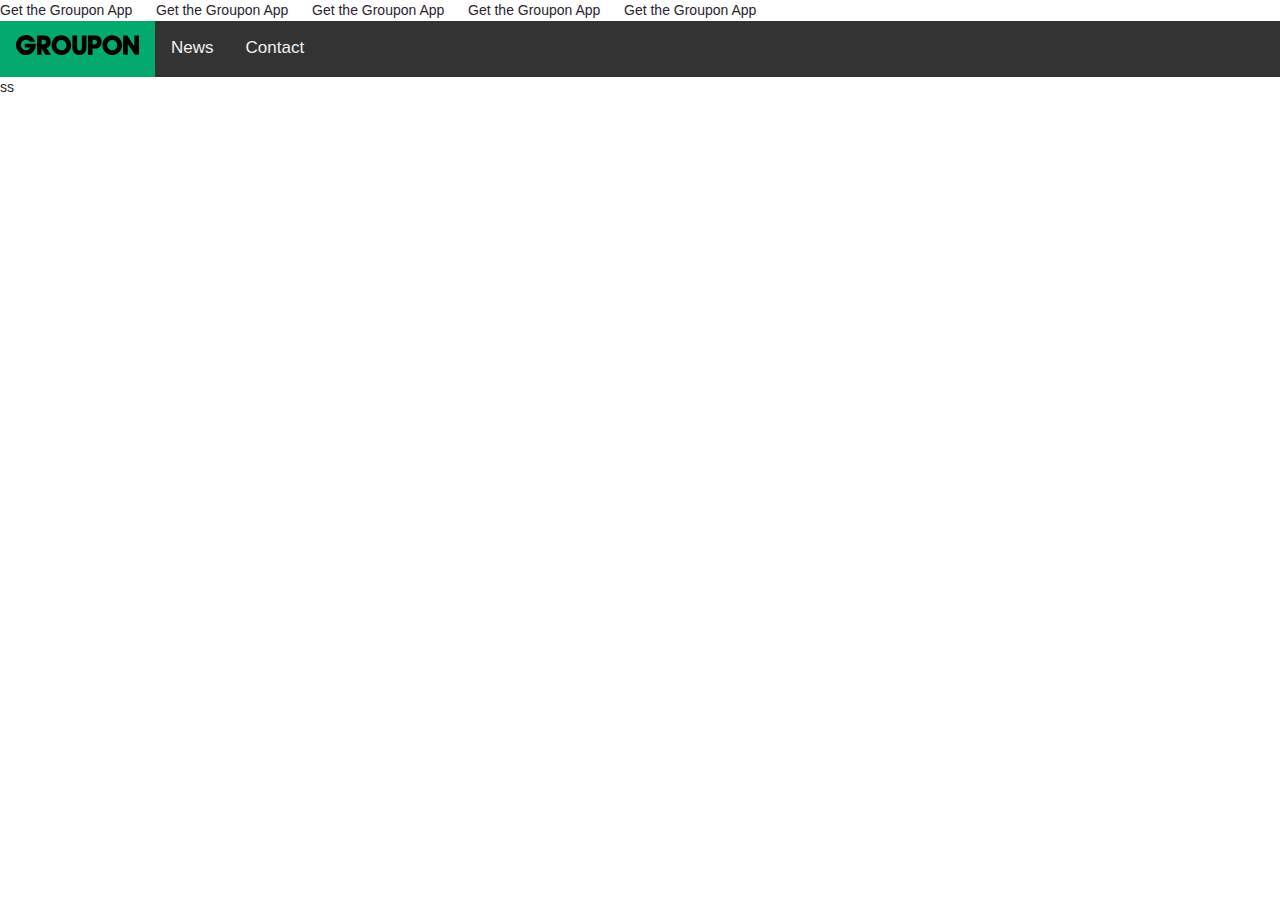
==== groupon.html @ 01729abc "first commit" ====
<!DOCTYPE html>
<!--[if lt IE 7]>      <html class="no-js lt-ie9 lt-ie8 lt-ie7"> <![endif]-->
<!--[if IE 7]>         <html class="no-js lt-ie9 lt-ie8"> <![endif]-->
<!--[if IE 8]>         <html class="no-js lt-ie9"> <![endif]-->
<!--[if gt IE 8]>      <html class="no-js"> <!--<![endif]-->
<html>
    <head>
        <meta charset="utf-8">
        <meta http-equiv="X-UA-Compatible" content="IE=edge">
        <title>Groupon® Official Site - Find Local Deals Near You</title>
        <meta name="description" content="">
        <meta name="viewport" content="width=device-width, initial-scale=1">
        <link rel="stylesheet" href="./fonts.css">
        <link rel="stylesheet" href="./root.css">
        <link rel="stylesheet" href="./header.css">
        <link rel="stylesheet" href="./theme.css">
        <link rel="canonical" href="https://www.groupon.com/">
        <link rel="icon" href="https://www2.grouponcdn.com/layout/assets/grpn-favicon-96x96-a0ab412ac5.png" sizes="96x96" type="image/png">
        <meta name="description" content="Save up to 70% on 1,000s of local restaurants, shopping, events &amp; more. Find great deals on the best activities &amp; things to do. Download the Groupon App today.">
    </head>
    <body>
        
         <div class="header">
            </div>
          <ul>
            <li class="nav">
 <div >Get the Groupon App</div>
 <div >Get the Groupon App</div>
 <div >Get the Groupon App</div>
 <div >Get the Groupon App</div>
 <div >Get the Groupon App</div>
            </li>
            <li>
                <div id="navbar">
                    <a class="active" href="javascript:void(0)"><svg viewBox="0 0 631.1 103" width="123" height="100%" focusable="false" role="img" aria-labelledby="title" xmlns="http://www.w3.org/2000/svg" class="r-4qtqp9 r-hp0c3x r-dnmrzs r-bnwqim r-1plcrui r-lrvibr" data-testid="groupon-logo"><title id="title">Groupon Logo</title><path d="M101.1,52.1c0,11-2.9,20.5-8.6,28.6a50.85,50.85,0,0,1-42,21.8c-14.7,0-26.9-5.3-36.5-15.8C4.7,77,0,64.9,0,50.2A48.66,48.66,0,0,1,15,14.7,49.12,49.12,0,0,1,50.9,0C72,0,90.3,13,98.2,34.1H70.8c-6.1-6.4-12.5-9.7-20-9.7A26,26,0,0,0,25,50.2C25,66,37.1,77.7,50.8,77.7c9.3,0,17.2-4.6,22.2-13.2H44.6V44.7h56.3C100.8,47.8,101.1,50.4,101.1,52.1Zm6.1,49h24V69.2l19,31.8h29.7l-24-33.7c14-3.9,22.2-16.1,22.2-31.9,0-12.1-4.6-21.4-13.2-27.5-6.8-4.6-14.7-5.3-25.1-5.3H107.2v98.5Zm28.6-52.9-4.7-.1V24.8h6.8c10.8,0,15.8,3.3,15.8,11.5,0,8.6-6,11.9-17.9,11.9Zm46.6,2.9c0,14.7,4.7,26.8,14,36.5C206,97.7,218.2,103,232.9,103A49.64,49.64,0,0,0,269,87.6c9.3-9.2,14.3-22.1,14.3-36.1a49.53,49.53,0,0,0-15.4-35.9A48.52,48.52,0,0,0,232.7.9c-14.1,0-26.2,4.6-35.9,14.3S181.8,37.4,182.4,51.1Zm24.4,0a25.85,25.85,0,0,1,51.7,0c0,16-11.8,27.5-25.8,27.5C219,78.6,206.5,66.9,206.8,51.1ZM313.7,2.6H289.3V64.2c0,24.7,13.7,38.3,35.9,38.3,21.8,0,36.5-14.3,36.5-38.3V2.6h-24V63.1c0,11.6-3.9,16.9-12.5,16.9-8,0-11.5-5.9-11.5-16.9V2.6Zm55.2,98.6h23.9V69.3h6.8c10.4,0,18.3-.9,24.4-4.4,10.1-6.2,15.8-16.5,15.8-29.5,0-12.1-4.6-21.4-13.2-27.5-6.8-4.6-14.7-5.3-25.1-5.3H368.9v98.6Zm28.6-53-4.3-.1V24.8h6.4c10.8,0,15.8,3.3,15.8,11.5,0,8.6-6,11.9-17.9,11.9Zm46.2,2.9c0,14.7,4.7,26.8,14,36.5,9.6,10.1,21.8,15.4,36.5,15.4a49.64,49.64,0,0,0,36.1-15.4c9.3-9.2,14.3-22.1,14.3-36.1a49.53,49.53,0,0,0-15.4-35.9A48.52,48.52,0,0,0,494,.9c-14.1,0-26.2,4.6-35.9,14.3S443.1,37.4,443.7,51.1Zm24.3,0a25.85,25.85,0,0,1,51.7,0c0,16-11.8,27.5-25.8,27.5C480.3,78.6,467.7,66.9,468,51.1Zm105.5,50.1V46.4L610,101.2h21.1V2.6h-24V57.4L571,2.6H549.2v98.6Z"></path></svg></a>
                    <a href="javascript:void(0)">News</a>
                    <a href="javascript:void(0)">Contact</a>
                  </div>
            </li>
          </ul>
        
        
          <div>
            ss
          </div>
          
          <script>
          window.onscroll = function() {myFunction()};
          
          var navbar = document.getElementById("navbar");
          var sticky = navbar.offsetTop;
          
          function myFunction() {
            if (window.pageYOffset >= sticky) {
              navbar.classList.add("sticky")
            } else {
              navbar.classList.remove("sticky");
            }
          }
          </script>
        <script src="" async defer></script>
    </body>
</html>
---- root.css ----
html {
    font-size: 10px;
}
body, html {
    min-height: 100%;
}
* {margin: 0;
    box-sizing: border-box;
}
body {
    -webkit-font-smoothing: antialiased;
    -moz-osx-font-smoothing: grayscale;
    color: #2b2430;
    font-family: OpenSans,Open Sans,system,-apple-system,BlinkMacSystemFont,Roboto,Arial,FreeSans,sans-serif;
    font-size: 1.4rem;
    font-weight: 400;
    line-height: 1.5;
}
---- header.css ----
ul{list-style-type: none;
padding: 0;display: flex;
flex-direction: column;
width: 100%;}

.nav{
    
    
    display: grid;
    grid-template-columns: repeat(5, 140px);
    gap: 16px;
    margin-right: 0;
   
}
.header {
   
    background-color: aqua;
    text-align: center;
  }
  
  #navbar {
    overflow: hidden;
    background-color: #333;
  }
  
  #navbar a {
    float: left;
    display: block;
    color: #f2f2f2;
    text-align: center;
    padding: 14px 16px;
    text-decoration: none;
    font-size: 17px;
  }
  
  #navbar a:hover {
    background-color: #ddd;
    color: black;
  }
  
  #navbar a.active {
    background-color: #04AA6D;
    color: white;
  }
  
  .content {
    padding: 16px;
  }
  
  .sticky {
    position: fixed;
    top: 0;
    width: 100%;
  }
  
  .sticky + .content {
    padding-top: 60px;
  }
---- theme.css ----
:root {
    --color-brnd: #53a318;
    --color-prim-600: #318200;
    --color-prim-400: #53a318;
    --color-prim-200: #a9d18c;
    --color-green-050: #e5fce7;
    --color-green-200: #75ff30;
    --color-green-400: #008a22;
    --color-green-600: #006e2e;
    --color-blue-600: #005eab;
    --color-blue-400: #0077d9;
    --color-blue-200: #bfe8ff;
    --color-blue-050: #e8f5fc;
    --color-price: #318200;
    --color-purple-800: #230f33;
    --color-purple-600: #8330c7;
    --color-red-800: #bf0020;
    --color-red-600: #eb0028;
    --color-red-050: #fce8eb;
    --color-yellow-600: #fc9e26;
    --color-yellow-200: #ffc120;
    --color-yellow-050: #fcf4e8;
    --color-teal-400: #02e2ee;
    --color-urgent: #e00038;
    --color-black: #2b2430;
    --color-gray-600: #615c66;
    --color-gray-400: #8f8e91;
    --color-gray-200: #cacacc;
    --color-gray-100: #e4e4e6;
    --color-gray-050: #f8f7fa;
    --color-white: #fff;
    --color-youtube: red;
    --color-facebook: #3b5998;
    --color-linkedin: #0077b5;
    --color-twitter: #55acee;
    --color-pinterest: #bd081c;
    --color-google-plus: #db4a39;
    --color-white-50pct: hsla(0,0%,100%,.5);
    --color-black-50pct: rgba(43,36,48,.5);
    --color-purple-90pct: rgba(131,48,199,.9);
    --color-prim-dk: #318200;
    --color-prim: #53a318;
    --color-prim-lt: #a9d18c;
    --color-ntc: #005eab;
    --color-ntc-lt: #e8f5fc;
    --color-accent: #8330c7;
    --color-err: #eb0028;
    --color-err-lt: #fce8eb;
    --color-alert: #ffc120;
    --color-alert-lt: #fcf4e8;
    --color-gray-dk: #615c66;
    --color-gray-md: #8f8e91;
    --color-gray-lt: #cacacc;
    --color-gray-clr: #e4e4e6;
    --color-gray-bg: #f8f7fa;}
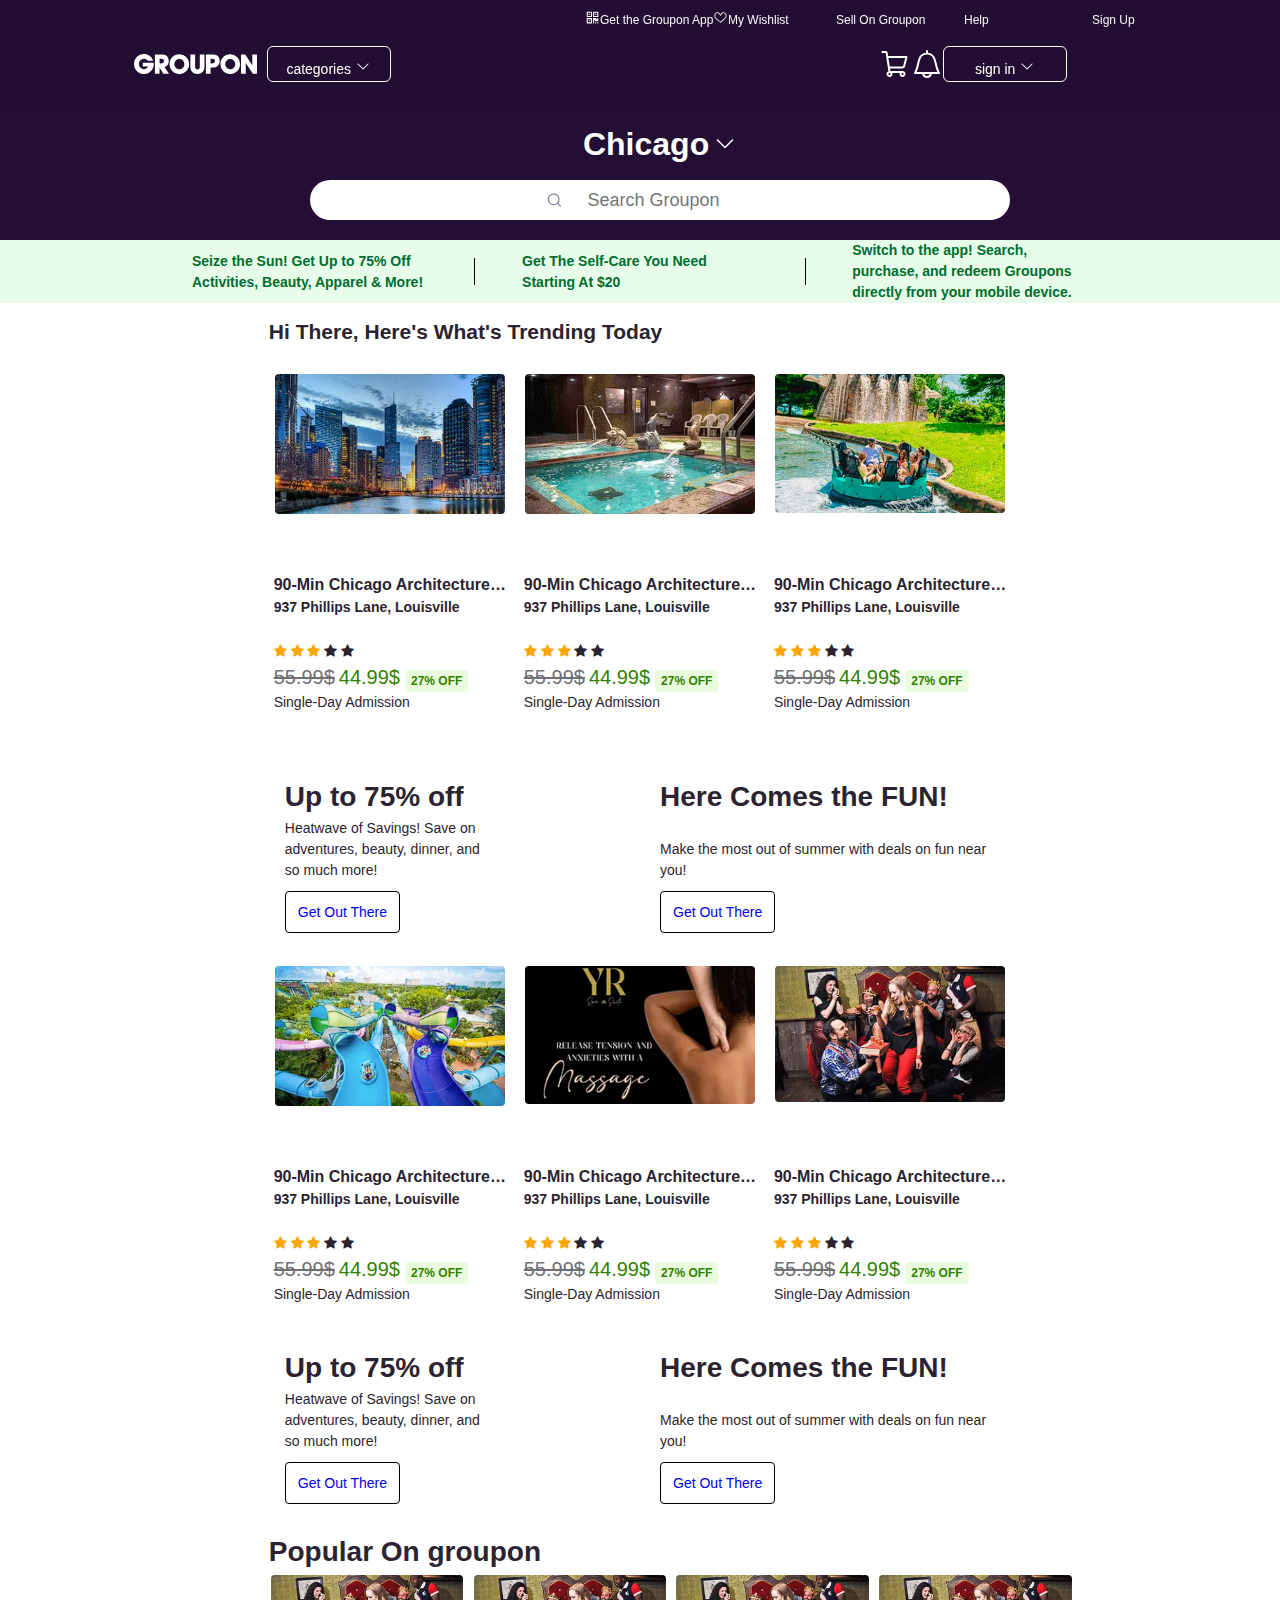
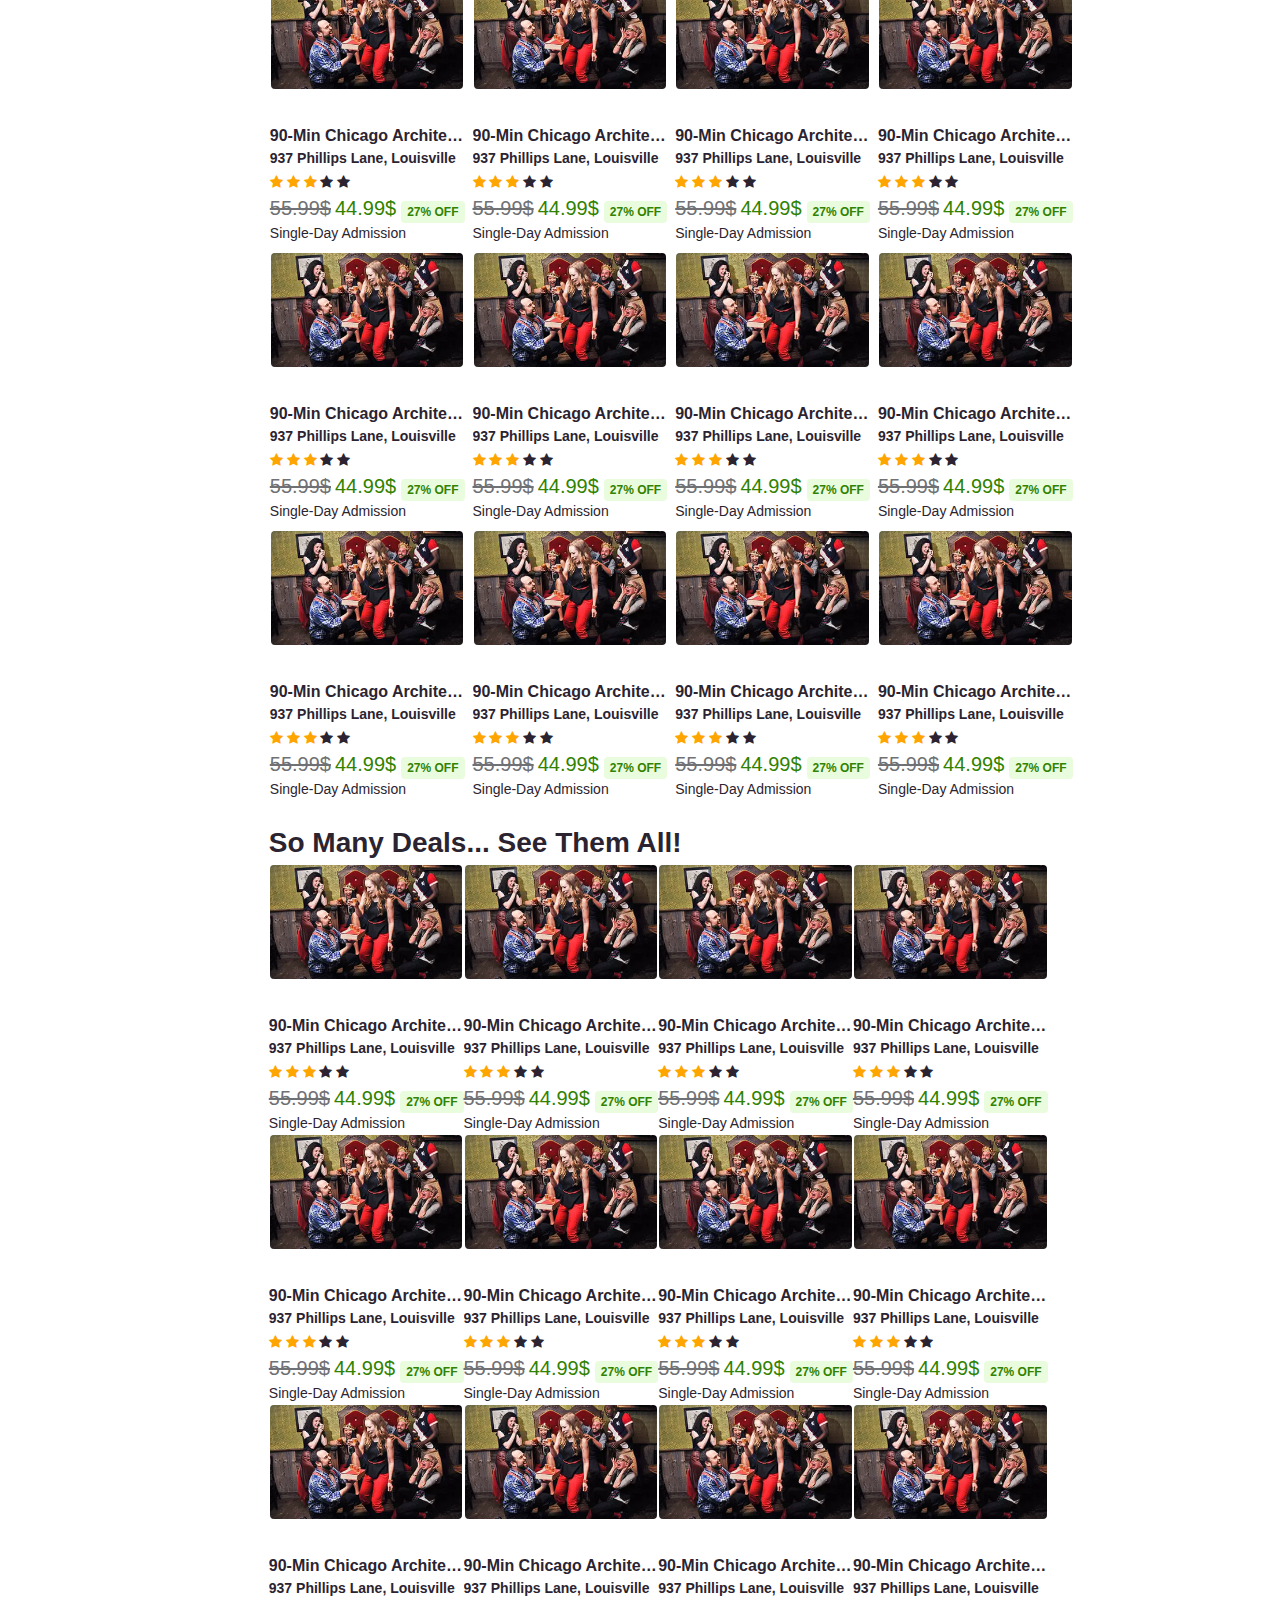
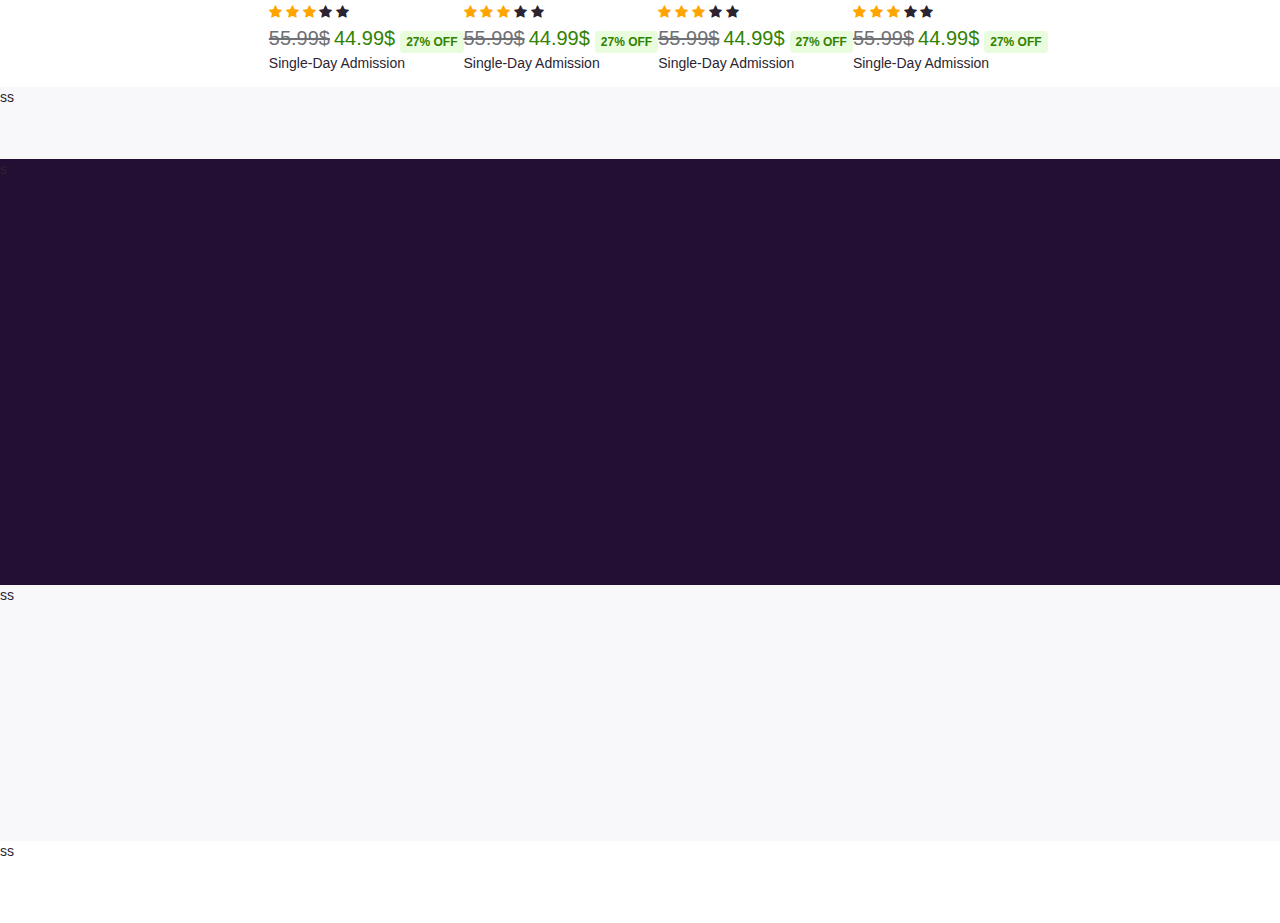
==== commit 2b356ed7: "t" ====
--- a/groupon.html
+++ b/groupon.html
@@ -11,7 +11,11 @@
         <meta name="description" content="">
         <meta name="viewport" content="width=device-width, initial-scale=1">
         <link rel="stylesheet" href="./fonts.css">
+        <link rel="stylesheet" href="./foooter.css">
+        <link rel="stylesheet" href="./body.css">
+        <link rel="stylesheet" href="./input.css">
         <link rel="stylesheet" href="./root.css">
+        <link rel="stylesheet" href="https://cdnjs.cloudflare.com/ajax/libs/font-awesome/4.7.0/css/font-awesome.min.css">
         <link rel="stylesheet" href="./header.css">
         <link rel="stylesheet" href="./theme.css">
         <link rel="canonical" href="https://www.groupon.com/">
@@ -19,45 +23,685 @@
         <meta name="description" content="Save up to 70% on 1,000s of local restaurants, shopping, events &amp; more. Find great deals on the best activities &amp; things to do. Download the Groupon App today.">
     </head>
     <body>
-        
-         <div class="header">
-            </div>
+   <div id="top">
+    <ul class="ul1" >
+      <li class="nav">
+<a href="#" ><svg width="14" height="14" viewBox="0 0 14 14" xmlns="http://www.w3.org/2000/svg" style="color: aliceblue;"><g><path d="M4.17955 9.94629V11.0892H3.03669V9.94629H4.17955ZM4.17955 3.08915V4.23201H3.03669V3.08915H4.17955ZM11.0367 3.08915V4.23201H9.89383V3.08915H11.0367ZM1.89383 12.2231H5.32241V8.80344H1.89383V12.2231ZM1.89383 5.37487H5.32241V1.94629H1.89383V5.37487ZM8.75098 5.37487H12.1795V1.94629H8.75098V5.37487ZM6.46526 7.66058V13.3749H0.750977V7.66058H6.46526ZM11.0367 12.232V13.3749H9.89383V12.232H11.0367ZM13.3224 12.232V13.3749H12.1795V12.232H13.3224ZM13.3224 7.66058V11.0892H9.89383V9.94629H8.75098V13.3749H7.60812V7.66058H11.0367V8.80344H12.1795V7.66058H13.3224ZM6.46526 0.803437V6.51772H0.750977V0.803437H6.46526ZM13.3224 0.803437V6.51772H7.60812V0.803437H13.3224Z"></path></g></svg>Get the Groupon App</a>
+<a href="#" ><svg data-ds-type="Icon" width="24" height="24" viewBox="0 0 32 32" xmlns="http://www.w3.org/2000/svg" class="r-4qtqp9 r-yyyyoo r-dnmrzs r-bnwqim r-1plcrui r-lrvibr"><path d="M16 28.77c-.3 0-.58-.13-.77-.36-1.16-1.4-3.02-2.78-4.98-4.24-4.71-3.5-10.56-7.86-8.99-14.85.75-3.31 3.67-6.01 6.79-6.29 1.84-.17 5.13.38 7.87 5.31 2.36-4.81 5.62-5.43 7.5-5.32 3.34.19 6.55 2.96 7.3 6.3 1.55 6.89-4.24 11.21-8.89 14.68-2.03 1.52-3.95 2.95-5.06 4.39-.18.24-.47.39-.77.39.01-.01.01-.01 0-.01zM8.62 5c-.13 0-.26.01-.39.02-2.26.2-4.46 2.28-5.01 4.74-1.29 5.72 3.55 9.32 8.23 12.81 1.68 1.25 3.28 2.44 4.53 3.7 1.25-1.32 2.92-2.57 4.67-3.87 4.62-3.45 9.4-7.01 8.13-12.63-.56-2.48-3.01-4.61-5.47-4.75-2.71-.17-4.95 2.01-6.37 6.09a1 1 0 0 1-.91.67.99.99 0 0 1-.95-.61C13.39 7.17 11.11 5 8.62 5zM2.24 9.54z"></path></svg>My Wishlist</a>
+<a href="#">Sell On Groupon </a>
+<a href="#">Help</a>
+<a href="#" >Sign Up</a>
+      </li>
+      <li>
+        <div class="header2"><div class="header2" style="margin-left: 100%;padding: 2%;">
+          <div style="margin-right: 10px;" ><svg viewBox="0 0 631.1 103" width="123" height="100%" focusable="false" role="img" aria-labelledby="title" xmlns="http://www.w3.org/2000/svg" class="svg" data-testid="groupon-logo"><title id="title">Groupon Logo</title><path d="M101.1,52.1c0,11-2.9,20.5-8.6,28.6a50.85,50.85,0,0,1-42,21.8c-14.7,0-26.9-5.3-36.5-15.8C4.7,77,0,64.9,0,50.2A48.66,48.66,0,0,1,15,14.7,49.12,49.12,0,0,1,50.9,0C72,0,90.3,13,98.2,34.1H70.8c-6.1-6.4-12.5-9.7-20-9.7A26,26,0,0,0,25,50.2C25,66,37.1,77.7,50.8,77.7c9.3,0,17.2-4.6,22.2-13.2H44.6V44.7h56.3C100.8,47.8,101.1,50.4,101.1,52.1Zm6.1,49h24V69.2l19,31.8h29.7l-24-33.7c14-3.9,22.2-16.1,22.2-31.9,0-12.1-4.6-21.4-13.2-27.5-6.8-4.6-14.7-5.3-25.1-5.3H107.2v98.5Zm28.6-52.9-4.7-.1V24.8h6.8c10.8,0,15.8,3.3,15.8,11.5,0,8.6-6,11.9-17.9,11.9Zm46.6,2.9c0,14.7,4.7,26.8,14,36.5C206,97.7,218.2,103,232.9,103A49.64,49.64,0,0,0,269,87.6c9.3-9.2,14.3-22.1,14.3-36.1a49.53,49.53,0,0,0-15.4-35.9A48.52,48.52,0,0,0,232.7.9c-14.1,0-26.2,4.6-35.9,14.3S181.8,37.4,182.4,51.1Zm24.4,0a25.85,25.85,0,0,1,51.7,0c0,16-11.8,27.5-25.8,27.5C219,78.6,206.5,66.9,206.8,51.1ZM313.7,2.6H289.3V64.2c0,24.7,13.7,38.3,35.9,38.3,21.8,0,36.5-14.3,36.5-38.3V2.6h-24V63.1c0,11.6-3.9,16.9-12.5,16.9-8,0-11.5-5.9-11.5-16.9V2.6Zm55.2,98.6h23.9V69.3h6.8c10.4,0,18.3-.9,24.4-4.4,10.1-6.2,15.8-16.5,15.8-29.5,0-12.1-4.6-21.4-13.2-27.5-6.8-4.6-14.7-5.3-25.1-5.3H368.9v98.6Zm28.6-53-4.3-.1V24.8h6.4c10.8,0,15.8,3.3,15.8,11.5,0,8.6-6,11.9-17.9,11.9Zm46.2,2.9c0,14.7,4.7,26.8,14,36.5,9.6,10.1,21.8,15.4,36.5,15.4a49.64,49.64,0,0,0,36.1-15.4c9.3-9.2,14.3-22.1,14.3-36.1a49.53,49.53,0,0,0-15.4-35.9A48.52,48.52,0,0,0,494,.9c-14.1,0-26.2,4.6-35.9,14.3S443.1,37.4,443.7,51.1Zm24.3,0a25.85,25.85,0,0,1,51.7,0c0,16-11.8,27.5-25.8,27.5C480.3,78.6,467.7,66.9,468,51.1Zm105.5,50.1V46.4L610,101.2h21.1V2.6h-24V57.4L571,2.6H549.2v98.6Z"></path></svg></div>
+        <div ><button class="button" ><a href="#">categories</a>
+          <svg width="16" height="16" data-ds-type="Icon" viewBox="0 0 32 32" xmlns="http://www.w3.org/2000/svg" class="r-4qtqp9 r-yyyyoo r-dnmrzs r-u8s1d r-1pgswnq r-1plcrui r-lrvibr"><path d="M6.71 11.29A1 1 0 1 0 5.3 12.7l10 10a1 1 0 0 0 1.41 0l10-10a1 1 0 1 0-1.41-1.41l-9.3 9.3-9.29-9.3z"></path></svg></button></div>
+      </div>
+        <div class="header2" style="margin-left: 280%;">
+        <div class="dropdown" ><svg data-ds-type="Icon" width="32" height="32" viewBox="0 0 32 32" xmlns="http://www.w3.org/2000/svg" class="r-o8gllb r-4qtqp9 r-yyyyoo r-mabqd8 r-1dl2rms r-4wgw6l r-bnwqim r-1plcrui r-lrvibr r-1yvhtrz" id="cart-icon"><path d="m26.15 18.28 2.32-9.03c.08-.3.01-.62-.18-.86S27.81 8 27.5 8H9.11l-.52-3.5A1.76 1.76 0 0 0 6.84 3H3.5c-.55 0-1 .45-1 1s.45 1 1 1h3.14l2.75 18.22A2.99 2.99 0 0 0 10.5 29a3 3 0 0 0 2.82-4h7.37a3 3 0 0 0 2.82 4c1.65 0 3-1.35 3-3s-1.35-3-3-3H11.38L11 20.5h12.25c1.35 0 2.54-.91 2.9-2.22zM10.5 27c-.55 0-1-.45-1-1s.45-1 1-1 1 .45 1 1-.45 1-1 1zm13 0c-.55 0-1-.45-1-1s.45-1 1-1 1 .45 1 1-.45 1-1 1zM9.42 10h16.8l-2 7.77a1 1 0 0 1-.96.74H10.7L9.42 10z"></path></svg> <div class="dropdown-content">
+          <p>Your Shopping Cart is Empty! <br><br><span>Time to fill this bad boy with great products like gadgets, electronics, housewares, gifts and other great offerings from<a href="#">Groupon Goods</a></span></p>
+          </div></div>
+        <div class="dropdown"><svg data-ds-type="Icon" width="32" height="32" viewBox="0 0 32 32" xmlns="http://www.w3.org/2000/svg" class="r-o8gllb r-4qtqp9 r-yyyyoo r-mabqd8 r-1dl2rms r-4wgw6l r-bnwqim r-1plcrui r-lrvibr r-1yvhtrz"><path d="M28.86 24.48c-1.56-2.59-2.29-5.67-2.98-8.63-1.24-5.26-2.53-10.68-8.88-11.2V3a1 1 0 0 0-1-1 1 1 0 0 0-1 1v1.65c-6.48.51-7.72 5.93-8.92 11.2-.67 2.97-1.37 6.04-2.93 8.63-.42.64.1 1.54.85 1.52h7.1a5 5 0 0 0 9.8 0H28c.75.02 1.27-.88.86-1.52zM16 28c-1.3 0-2.4-.84-2.82-2h5.63A2.99 2.99 0 0 1 16 28zM5.67 24c1.17-2.46 1.77-5.12 2.36-7.7C9.44 10.1 10.5 6.6 16 6.6c5.38 0 6.47 3.51 7.93 9.71.61 2.58 1.23 5.23 2.4 7.69H5.67z"></path></svg> 
+          <div class="dropdown-content">
           <ul>
-            <li class="nav">
- <div >Get the Groupon App</div>
- <div >Get the Groupon App</div>
- <div >Get the Groupon App</div>
- <div >Get the Groupon App</div>
- <div >Get the Groupon App</div>
+            <li>
+              <div style="background-position: 16px;
+              background-size: 80px;
+              padding: 16px 16px 16px 107px;background-image: url(://img.grouponcdn.com/message-service/4HYcWdaCD2tpmLqfUjehhttpsDtWjMAkP/4H-256x256);">
+              ss</div>
             </li>
             <li>
-                <div id="navbar">
-                    <a class="active" href="javascript:void(0)"><svg viewBox="0 0 631.1 103" width="123" height="100%" focusable="false" role="img" aria-labelledby="title" xmlns="http://www.w3.org/2000/svg" class="r-4qtqp9 r-hp0c3x r-dnmrzs r-bnwqim r-1plcrui r-lrvibr" data-testid="groupon-logo"><title id="title">Groupon Logo</title><path d="M101.1,52.1c0,11-2.9,20.5-8.6,28.6a50.85,50.85,0,0,1-42,21.8c-14.7,0-26.9-5.3-36.5-15.8C4.7,77,0,64.9,0,50.2A48.66,48.66,0,0,1,15,14.7,49.12,49.12,0,0,1,50.9,0C72,0,90.3,13,98.2,34.1H70.8c-6.1-6.4-12.5-9.7-20-9.7A26,26,0,0,0,25,50.2C25,66,37.1,77.7,50.8,77.7c9.3,0,17.2-4.6,22.2-13.2H44.6V44.7h56.3C100.8,47.8,101.1,50.4,101.1,52.1Zm6.1,49h24V69.2l19,31.8h29.7l-24-33.7c14-3.9,22.2-16.1,22.2-31.9,0-12.1-4.6-21.4-13.2-27.5-6.8-4.6-14.7-5.3-25.1-5.3H107.2v98.5Zm28.6-52.9-4.7-.1V24.8h6.8c10.8,0,15.8,3.3,15.8,11.5,0,8.6-6,11.9-17.9,11.9Zm46.6,2.9c0,14.7,4.7,26.8,14,36.5C206,97.7,218.2,103,232.9,103A49.64,49.64,0,0,0,269,87.6c9.3-9.2,14.3-22.1,14.3-36.1a49.53,49.53,0,0,0-15.4-35.9A48.52,48.52,0,0,0,232.7.9c-14.1,0-26.2,4.6-35.9,14.3S181.8,37.4,182.4,51.1Zm24.4,0a25.85,25.85,0,0,1,51.7,0c0,16-11.8,27.5-25.8,27.5C219,78.6,206.5,66.9,206.8,51.1ZM313.7,2.6H289.3V64.2c0,24.7,13.7,38.3,35.9,38.3,21.8,0,36.5-14.3,36.5-38.3V2.6h-24V63.1c0,11.6-3.9,16.9-12.5,16.9-8,0-11.5-5.9-11.5-16.9V2.6Zm55.2,98.6h23.9V69.3h6.8c10.4,0,18.3-.9,24.4-4.4,10.1-6.2,15.8-16.5,15.8-29.5,0-12.1-4.6-21.4-13.2-27.5-6.8-4.6-14.7-5.3-25.1-5.3H368.9v98.6Zm28.6-53-4.3-.1V24.8h6.4c10.8,0,15.8,3.3,15.8,11.5,0,8.6-6,11.9-17.9,11.9Zm46.2,2.9c0,14.7,4.7,26.8,14,36.5,9.6,10.1,21.8,15.4,36.5,15.4a49.64,49.64,0,0,0,36.1-15.4c9.3-9.2,14.3-22.1,14.3-36.1a49.53,49.53,0,0,0-15.4-35.9A48.52,48.52,0,0,0,494,.9c-14.1,0-26.2,4.6-35.9,14.3S443.1,37.4,443.7,51.1Zm24.3,0a25.85,25.85,0,0,1,51.7,0c0,16-11.8,27.5-25.8,27.5C480.3,78.6,467.7,66.9,468,51.1Zm105.5,50.1V46.4L610,101.2h21.1V2.6h-24V57.4L571,2.6H549.2v98.6Z"></path></svg></a>
-                    <a href="javascript:void(0)">News</a>
-                    <a href="javascript:void(0)">Contact</a>
-                  </div>
+
             </li>
           </ul>
+          </div></div>
+        <div><button class="button"><a href="#">sign in</a> <svg width="16" height="16" data-ds-type="Icon" viewBox="0 0 32 32" xmlns="http://www.w3.org/2000/svg" class="r-4qtqp9 r-yyyyoo r-dnmrzs r-u8s1d r-1pgswnq r-1plcrui r-lrvibr"><path d="M6.71 11.29A1 1 0 1 0 5.3 12.7l10 10a1 1 0 0 0 1.41 0l10-10a1 1 0 1 0-1.41-1.41l-9.3 9.3-9.29-9.3z"></path></svg></button></div>
+        </div>
+      </div>
+
         
+      </li>
+      
+    </ul>
+  <ul class="main-header">
+<li></li>
+<li></li>
+<li class="sub-header" >
+<div><a href="#">Chicago</a>
+<svg data-ds-type="Icon" width="24" height="24" viewBox="0 0 32 32" xmlns="http://www.w3.org/2000/svg" class="r-1lt9lud r-4qtqp9 r-yyyyoo r-1472mwg r-1n0xq6e r-dnmrzs r-lp5zef r-bnwqim r-1plcrui r-lrvibr"><path d="M6.71 11.29A1 1 0 1 0 5.3 12.7l10 10a1 1 0 0 0 1.41 0l10-10a1 1 0 1 0-1.41-1.41l-9.3 9.3-9.29-9.3z"></path></svg></div>
+<div></div>
+</li>
+<li class="sub-header">  <form class="form">
+<button>
+<svg width="17" height="16" fill="none" xmlns="http://www.w3.org/2000/svg" role="img" aria-labelledby="search">
+    <path d="M7.667 12.667A5.333 5.333 0 107.667 2a5.333 5.333 0 000 10.667zM14.334 14l-2.9-2.9" stroke="currentColor" stroke-width="1.333" stroke-linecap="round" stroke-linejoin="round"></path>
+</svg>
+</button>
+<input class="input" placeholder="Search Groupon" required="" type="text">
+
+</form></li>
+  </ul>
+  
+    <div class="tabs">
+      <div><a href="#">Seize the Sun! Get Up to 75% Off Activities, Beauty, Apparel & More!</a></div>
+      <div style="width: 1px;height: 27px;background-color: black;"></a></div>
+      <div><a href="#">Get The Self-Care You Need Starting At $20</div>
+      <div style="width: 1px;height: 27px;background-color: black;"></div>
+      <div><a href="#">Switch to the app! Search, purchase, and redeem Groupons directly from your mobile device.</a></div>
+    </div>
+   </div>  
+   <div id="mid">
+    <div class="main">
+      <h2>Hi There, Here's What's Trending Today</h2><br>
+      <div class="r1">
+        <div class="card">
+          <div class="img-holder"><img src="./Screenshot (216).png" alt="Save Now. Admission or Season Passes to Kentucky Kingdom and Hurricane Bay (Up to 27% Off)" class="wh-lazy" data-msg="https://img.grouponcdn.com/deal/3MrYsjLKPariA3rLNg26WH7c2Yfj/3M-700x420/v1/c349x211.webp"></div>
+          <div class="card-title">90-Min Chicago Architecture Boat Tour & Cruise from Tours and Boats
+            <div class="description">937 Phillips Lane, Louisville</div>
+          </div>
+         
+          
+          <div><span class="fa fa-star checked"></span>
+            <span class="fa fa-star checked"></span>
+            <span class="fa fa-star checked"></span>
+            <span class="fa fa-star"></span>
+            <span class="fa fa-star"></span><br>
+             <div class="price">
+              <p class="price-main" > 55.99$ </p><p class="price-now"> 44.99$ </p><p class="off">27% OFF </p>
+            </div>
+            <div class="description">Single-Day Admission</div>
+          </div>
+          
+          
+        </div>
+        <div class="card">
+          <div class="img-holder"><img src="./Screenshot (218).png" alt="Save Now. Admission or Season Passes to Kentucky Kingdom and Hurricane Bay (Up to 27% Off)" class="wh-lazy" data-msg="https://img.grouponcdn.com/deal/3MrYsjLKPariA3rLNg26WH7c2Yfj/3M-700x420/v1/c349x211.webp"></div>
+          <div class="card-title">90-Min Chicago Architecture Boat Tour & Cruise from Tours and Boats
+            <div class="description">937 Phillips Lane, Louisville</div>
+          </div>
+         
+          
+          <div><span class="fa fa-star checked"></span>
+            <span class="fa fa-star checked"></span>
+            <span class="fa fa-star checked"></span>
+            <span class="fa fa-star"></span>
+            <span class="fa fa-star"></span><br>
+             <div class="price">
+              <p class="price-main" > 55.99$ </p><p class="price-now"> 44.99$ </p><p class="off">27% OFF </p>
+            </div>
+            <div class="description">Single-Day Admission</div>
+          </div>
+          
+          
+        </div>
+        <div class="card">
+          <div class="img-holder"><img src="./Screenshot (219).png" alt="Save Now. Admission or Season Passes to Kentucky Kingdom and Hurricane Bay (Up to 27% Off)" class="wh-lazy" data-msg="https://img.grouponcdn.com/deal/3MrYsjLKPariA3rLNg26WH7c2Yfj/3M-700x420/v1/c349x211.webp"></div>
+          <div class="card-title">90-Min Chicago Architecture Boat Tour & Cruise from Tours and Boats
+            <div class="description">937 Phillips Lane, Louisville</div>
+          </div>
+         
+          
+          <div><span class="fa fa-star checked"></span>
+            <span class="fa fa-star checked"></span>
+            <span class="fa fa-star checked"></span>
+            <span class="fa fa-star"></span>
+            <span class="fa fa-star"></span><br>
+             <div class="price">
+              <p class="price-main" > 55.99$ </p><p class="price-now"> 44.99$ </p><p class="off">27% OFF </p>
+            </div>
+            <div class="description">Single-Day Admission</div>
+          </div>
+          
+          
+        </div>
+      </div><br><br>
+      <div class="r2">
+        <div class="card2" 
+        style="background-image:  url(https://img.grouponcdn.com/seocms/4M2QhgUfeYzzjeeCMLbxAhF4nu5F/644x240-hptile_ILS-XCH-General__15__png-644x240);">
+        <h1>Up to 75% off</h1>
+          <p style="width: 200px;">Heatwave of Savings! Save on adventures, beauty, dinner, and so much more!</p><br>
+        <a href="#" style="text-decoration: none;padding: 12px; border: 1px solid black;border-radius: 4px;">Get Out There</a> 
+      </div>
+        <div class="card2" style="background-image:  url(https://img.grouponcdn.com/seocms/28Rj1v1iavALZhTbDsyUGT7yUhnH/644x240-hptile-Summer2023_png-644x240);"><h1>Here Comes the FUN!</h1><br>
+          Make the most out of summer with deals on fun near you!<br><br>
+        <a href="#" style="text-decoration: none;padding: 12px; border: 1px solid black;border-radius: 4px;">Get Out There</a> 
+      </div>
+
         
-          <div>
-            ss
-          </div>
-          
-          <script>
-          window.onscroll = function() {myFunction()};
-          
-          var navbar = document.getElementById("navbar");
-          var sticky = navbar.offsetTop;
-          
-          function myFunction() {
-            if (window.pageYOffset >= sticky) {
-              navbar.classList.add("sticky")
-            } else {
-              navbar.classList.remove("sticky");
-            }
-          }
-          </script>
-        <script src="" async defer></script>
+
+      </div><br>
+      <div class="r1">
+        <div class="card">
+          <div class="img-holder"><img src="./Screenshot (224).png" alt="Save Now. Admission or Season Passes to Kentucky Kingdom and Hurricane Bay (Up to 27% Off)" class="wh-lazy" data-msg="https://img.grouponcdn.com/deal/3MrYsjLKPariA3rLNg26WH7c2Yfj/3M-700x420/v1/c349x211.webp"></div>
+          <div class="card-title">90-Min Chicago Architecture Boat Tour & Cruise from Tours and Boats
+            <div class="description">937 Phillips Lane, Louisville</div>
+          </div>
+         
+          
+          <div><span class="fa fa-star checked"></span>
+            <span class="fa fa-star checked"></span>
+            <span class="fa fa-star checked"></span>
+            <span class="fa fa-star"></span>
+            <span class="fa fa-star"></span><br>
+             <div class="price">
+              <p class="price-main" > 55.99$ </p><p class="price-now"> 44.99$ </p><p class="off">27% OFF </p>
+            </div>
+            <div class="description">Single-Day Admission</div>
+          </div>
+          
+          
+        </div>
+        <div class="card">
+          <div class="img-holder"><img src="./Screenshot (225).png" alt="Save Now. Admission or Season Passes to Kentucky Kingdom and Hurricane Bay (Up to 27% Off)" class="wh-lazy" data-msg="https://img.grouponcdn.com/deal/3MrYsjLKPariA3rLNg26WH7c2Yfj/3M-700x420/v1/c349x211.webp"></div>
+          <div class="card-title">90-Min Chicago Architecture Boat Tour & Cruise from Tours and Boats
+            <div class="description">937 Phillips Lane, Louisville</div>
+          </div>
+         
+          
+          <div><span class="fa fa-star checked"></span>
+            <span class="fa fa-star checked"></span>
+            <span class="fa fa-star checked"></span>
+            <span class="fa fa-star"></span>
+            <span class="fa fa-star"></span><br>
+             <div class="price">
+              <p class="price-main" > 55.99$ </p><p class="price-now"> 44.99$ </p><p class="off">27% OFF </p>
+            </div>
+            <div class="description">Single-Day Admission</div>
+          </div>
+          
+          
+        </div>
+        <div class="card">
+          <div class="img-holder"><img src="./Screenshot (226).png" alt="Save Now. Admission or Season Passes to Kentucky Kingdom and Hurricane Bay (Up to 27% Off)" class="wh-lazy" data-msg="https://img.grouponcdn.com/deal/3MrYsjLKPariA3rLNg26WH7c2Yfj/3M-700x420/v1/c349x211.webp"></div>
+          <div class="card-title">90-Min Chicago Architecture Boat Tour & Cruise from Tours and Boats
+            <div class="description">937 Phillips Lane, Louisville</div>
+          </div>
+         
+          
+          <div><span class="fa fa-star checked"></span>
+            <span class="fa fa-star checked"></span>
+            <span class="fa fa-star checked"></span>
+            <span class="fa fa-star"></span>
+            <span class="fa fa-star"></span><br>
+             <div class="price">
+              <p class="price-main" > 55.99$ </p><p class="price-now"> 44.99$ </p><p class="off">27% OFF </p>
+            </div>
+            <div class="description">Single-Day Admission</div>
+          </div>
+          
+          
+        </div>
+      </div><br>
+      <div class="r2">
+        <div class="card2" 
+        style="background-image:  url(	https://img.grouponcdn.com/sparta/2VWQVdZJMNd74P3Qfqi6tHcoKrqU/2V-644x240.webp);">
+        <h1>Up to 75% off</h1>
+          <p style="width: 200px;">Heatwave of Savings! Save on adventures, beauty, dinner, and so much more!</p><br>
+        <a href="#" style="text-decoration: none;padding: 12px; border: 1px solid black;border-radius: 4px;">Get Out There</a> 
+      </div>
+        <div class="card2" style="background-image:  url(https://img.grouponcdn.com/seocms/3NC8xnzav4iHcN5bR1rxqppMCBQe/644x240-hptile-Pride_HomePG_png-644x240);"><h1>Here Comes the FUN!</h1><br>
+          Make the most out of summer with deals on fun near you!<br><br>
+        <a href="#" style="text-decoration: none;padding: 12px; border: 1px solid black;border-radius: 4px;">Get Out There</a> 
+      </div>
+
+        
+
+      </div><br>
+      <h1>Popular On groupon</h1>
+      <div class="r3">
+        <div class="card3">
+          <div class="img-holder3"><img src="./Screenshot (226).png" alt="Save Now. Admission or Season Passes to Kentucky Kingdom and Hurricane Bay (Up to 27% Off)" class="wh-lazy" data-msg="https://img.grouponcdn.com/deal/3MrYsjLKPariA3rLNg26WH7c2Yfj/3M-700x420/v1/c349x211.webp"></div>
+        <div class="card-title">90-Min Chicago Architecture Boat Tour & Cruise from Tours and Boats
+          <div class="description">937 Phillips Lane, Louisville</div>
+        </div>
+       
+        
+        <div><span class="fa fa-star checked"></span>
+          <span class="fa fa-star checked"></span>
+          <span class="fa fa-star checked"></span>
+          <span class="fa fa-star"></span>
+          <span class="fa fa-star"></span><br>
+           <div class="price">
+            <p class="price-main" > 55.99$ </p><p class="price-now"> 44.99$ </p><p class="off">27% OFF </p>
+          </div>
+          <div class="description">Single-Day Admission</div>
+        </div>
+      </div>
+      <div class="card3">
+        <div class="img-holder3"><img src="./Screenshot (226).png" alt="Save Now. Admission or Season Passes to Kentucky Kingdom and Hurricane Bay (Up to 27% Off)" class="wh-lazy" data-msg="https://img.grouponcdn.com/deal/3MrYsjLKPariA3rLNg26WH7c2Yfj/3M-700x420/v1/c349x211.webp"></div>
+      <div class="card-title">90-Min Chicago Architecture Boat Tour & Cruise from Tours and Boats
+        <div class="description">937 Phillips Lane, Louisville</div>
+      </div>
+     
+      
+      <div><span class="fa fa-star checked"></span>
+        <span class="fa fa-star checked"></span>
+        <span class="fa fa-star checked"></span>
+        <span class="fa fa-star"></span>
+        <span class="fa fa-star"></span><br>
+         <div class="price">
+          <p class="price-main" > 55.99$ </p><p class="price-now"> 44.99$ </p><p class="off">27% OFF </p>
+        </div>
+        <div class="description">Single-Day Admission</div>
+      </div>
+    </div>
+    <div class="card3">
+      <div class="img-holder3"><img src="./Screenshot (226).png" alt="Save Now. Admission or Season Passes to Kentucky Kingdom and Hurricane Bay (Up to 27% Off)" class="wh-lazy" data-msg="https://img.grouponcdn.com/deal/3MrYsjLKPariA3rLNg26WH7c2Yfj/3M-700x420/v1/c349x211.webp"></div>
+    <div class="card-title">90-Min Chicago Architecture Boat Tour & Cruise from Tours and Boats
+      <div class="description">937 Phillips Lane, Louisville</div>
+    </div>
+   
+    
+    <div><span class="fa fa-star checked"></span>
+      <span class="fa fa-star checked"></span>
+      <span class="fa fa-star checked"></span>
+      <span class="fa fa-star"></span>
+      <span class="fa fa-star"></span><br>
+       <div class="price">
+        <p class="price-main" > 55.99$ </p><p class="price-now"> 44.99$ </p><p class="off">27% OFF </p>
+      </div>
+      <div class="description">Single-Day Admission</div>
+    </div>
+    </div>
+    <div class="card3">
+      <div class="img-holder3"><img src="./Screenshot (226).png" alt="Save Now. Admission or Season Passes to Kentucky Kingdom and Hurricane Bay (Up to 27% Off)" class="wh-lazy" data-msg="https://img.grouponcdn.com/deal/3MrYsjLKPariA3rLNg26WH7c2Yfj/3M-700x420/v1/c349x211.webp"></div>
+    <div class="card-title">90-Min Chicago Architecture Boat Tour & Cruise from Tours and Boats
+      <div class="description">937 Phillips Lane, Louisville</div>
+    </div>
+   
+    
+    <div><span class="fa fa-star checked"></span>
+      <span class="fa fa-star checked"></span>
+      <span class="fa fa-star checked"></span>
+      <span class="fa fa-star"></span>
+      <span class="fa fa-star"></span><br>
+       <div class="price">
+        <p class="price-main" > 55.99$ </p><p class="price-now"> 44.99$ </p><p class="off">27% OFF </p>
+      </div>
+      <div class="description">Single-Day Admission</div>
+    </div>
+    </div>
+    <div class="card3">
+      <div class="img-holder3"><img src="./Screenshot (226).png" alt="Save Now. Admission or Season Passes to Kentucky Kingdom and Hurricane Bay (Up to 27% Off)" class="wh-lazy" data-msg="https://img.grouponcdn.com/deal/3MrYsjLKPariA3rLNg26WH7c2Yfj/3M-700x420/v1/c349x211.webp"></div>
+    <div class="card-title">90-Min Chicago Architecture Boat Tour & Cruise from Tours and Boats
+      <div class="description">937 Phillips Lane, Louisville</div>
+    </div>
+   
+    
+    <div><span class="fa fa-star checked"></span>
+      <span class="fa fa-star checked"></span>
+      <span class="fa fa-star checked"></span>
+      <span class="fa fa-star"></span>
+      <span class="fa fa-star"></span><br>
+       <div class="price">
+        <p class="price-main" > 55.99$ </p><p class="price-now"> 44.99$ </p><p class="off">27% OFF </p>
+      </div>
+      <div class="description">Single-Day Admission</div>
+    </div>
+    </div>
+    <div class="card3">
+      <div class="img-holder3"><img src="./Screenshot (226).png" alt="Save Now. Admission or Season Passes to Kentucky Kingdom and Hurricane Bay (Up to 27% Off)" class="wh-lazy" data-msg="https://img.grouponcdn.com/deal/3MrYsjLKPariA3rLNg26WH7c2Yfj/3M-700x420/v1/c349x211.webp"></div>
+    <div class="card-title">90-Min Chicago Architecture Boat Tour & Cruise from Tours and Boats
+      <div class="description">937 Phillips Lane, Louisville</div>
+    </div>
+   
+    
+    <div><span class="fa fa-star checked"></span>
+      <span class="fa fa-star checked"></span>
+      <span class="fa fa-star checked"></span>
+      <span class="fa fa-star"></span>
+      <span class="fa fa-star"></span><br>
+       <div class="price">
+        <p class="price-main" > 55.99$ </p><p class="price-now"> 44.99$ </p><p class="off">27% OFF </p>
+      </div>
+      <div class="description">Single-Day Admission</div>
+    </div>
+    </div>
+    <div class="card3">
+      <div class="img-holder3"><img src="./Screenshot (226).png" alt="Save Now. Admission or Season Passes to Kentucky Kingdom and Hurricane Bay (Up to 27% Off)" class="wh-lazy" data-msg="https://img.grouponcdn.com/deal/3MrYsjLKPariA3rLNg26WH7c2Yfj/3M-700x420/v1/c349x211.webp"></div>
+    <div class="card-title">90-Min Chicago Architecture Boat Tour & Cruise from Tours and Boats
+      <div class="description">937 Phillips Lane, Louisville</div>
+    </div>
+   
+    
+    <div><span class="fa fa-star checked"></span>
+      <span class="fa fa-star checked"></span>
+      <span class="fa fa-star checked"></span>
+      <span class="fa fa-star"></span>
+      <span class="fa fa-star"></span><br>
+       <div class="price">
+        <p class="price-main" > 55.99$ </p><p class="price-now"> 44.99$ </p><p class="off">27% OFF </p>
+      </div>
+      <div class="description">Single-Day Admission</div>
+    </div>
+    </div>
+    <div class="card3">
+      <div class="img-holder3"><img src="./Screenshot (226).png" alt="Save Now. Admission or Season Passes to Kentucky Kingdom and Hurricane Bay (Up to 27% Off)" class="wh-lazy" data-msg="https://img.grouponcdn.com/deal/3MrYsjLKPariA3rLNg26WH7c2Yfj/3M-700x420/v1/c349x211.webp"></div>
+    <div class="card-title">90-Min Chicago Architecture Boat Tour & Cruise from Tours and Boats
+      <div class="description">937 Phillips Lane, Louisville</div>
+    </div>
+   
+    
+    <div><span class="fa fa-star checked"></span>
+      <span class="fa fa-star checked"></span>
+      <span class="fa fa-star checked"></span>
+      <span class="fa fa-star"></span>
+      <span class="fa fa-star"></span><br>
+       <div class="price">
+        <p class="price-main" > 55.99$ </p><p class="price-now"> 44.99$ </p><p class="off">27% OFF </p>
+      </div>
+      <div class="description">Single-Day Admission</div>
+    </div>
+    </div>
+    <div class="card3">
+      <div class="img-holder3"><img src="./Screenshot (226).png" alt="Save Now. Admission or Season Passes to Kentucky Kingdom and Hurricane Bay (Up to 27% Off)" class="wh-lazy" data-msg="https://img.grouponcdn.com/deal/3MrYsjLKPariA3rLNg26WH7c2Yfj/3M-700x420/v1/c349x211.webp"></div>
+    <div class="card-title">90-Min Chicago Architecture Boat Tour & Cruise from Tours and Boats
+      <div class="description">937 Phillips Lane, Louisville</div>
+    </div>
+   
+    
+    <div><span class="fa fa-star checked"></span>
+      <span class="fa fa-star checked"></span>
+      <span class="fa fa-star checked"></span>
+      <span class="fa fa-star"></span>
+      <span class="fa fa-star"></span><br>
+       <div class="price">
+        <p class="price-main" > 55.99$ </p><p class="price-now"> 44.99$ </p><p class="off">27% OFF </p>
+      </div>
+      <div class="description">Single-Day Admission</div>
+    </div>
+    </div>
+    <div class="card3">
+      <div class="img-holder3"><img src="./Screenshot (226).png" alt="Save Now. Admission or Season Passes to Kentucky Kingdom and Hurricane Bay (Up to 27% Off)" class="wh-lazy" data-msg="https://img.grouponcdn.com/deal/3MrYsjLKPariA3rLNg26WH7c2Yfj/3M-700x420/v1/c349x211.webp"></div>
+    <div class="card-title">90-Min Chicago Architecture Boat Tour & Cruise from Tours and Boats
+      <div class="description">937 Phillips Lane, Louisville</div>
+    </div>
+   
+    
+    <div><span class="fa fa-star checked"></span>
+      <span class="fa fa-star checked"></span>
+      <span class="fa fa-star checked"></span>
+      <span class="fa fa-star"></span>
+      <span class="fa fa-star"></span><br>
+       <div class="price">
+        <p class="price-main" > 55.99$ </p><p class="price-now"> 44.99$ </p><p class="off">27% OFF </p>
+      </div>
+      <div class="description">Single-Day Admission</div>
+    </div>
+    </div>
+    <div class="card3">
+      <div class="img-holder3"><img src="./Screenshot (226).png" alt="Save Now. Admission or Season Passes to Kentucky Kingdom and Hurricane Bay (Up to 27% Off)" class="wh-lazy" data-msg="https://img.grouponcdn.com/deal/3MrYsjLKPariA3rLNg26WH7c2Yfj/3M-700x420/v1/c349x211.webp"></div>
+    <div class="card-title">90-Min Chicago Architecture Boat Tour & Cruise from Tours and Boats
+      <div class="description">937 Phillips Lane, Louisville</div>
+    </div>
+   
+    
+    <div><span class="fa fa-star checked"></span>
+      <span class="fa fa-star checked"></span>
+      <span class="fa fa-star checked"></span>
+      <span class="fa fa-star"></span>
+      <span class="fa fa-star"></span><br>
+       <div class="price">
+        <p class="price-main" > 55.99$ </p><p class="price-now"> 44.99$ </p><p class="off">27% OFF </p>
+      </div>
+      <div class="description">Single-Day Admission</div>
+    </div>
+    </div>
+    <div class="card3">
+      <div class="img-holder3"><img src="./Screenshot (226).png" alt="Save Now. Admission or Season Passes to Kentucky Kingdom and Hurricane Bay (Up to 27% Off)" class="wh-lazy" data-msg="https://img.grouponcdn.com/deal/3MrYsjLKPariA3rLNg26WH7c2Yfj/3M-700x420/v1/c349x211.webp"></div>
+    <div class="card-title">90-Min Chicago Architecture Boat Tour & Cruise from Tours and Boats
+      <div class="description">937 Phillips Lane, Louisville</div>
+    </div>
+   
+    
+    <div><span class="fa fa-star checked"></span>
+      <span class="fa fa-star checked"></span>
+      <span class="fa fa-star checked"></span>
+      <span class="fa fa-star"></span>
+      <span class="fa fa-star"></span><br>
+       <div class="price">
+        <p class="price-main" > 55.99$ </p><p class="price-now"> 44.99$ </p><p class="off">27% OFF </p>
+      </div>
+      <div class="description">Single-Day Admission</div>
+    </div>
+    </div>
+      
+      </div>
+      <br>
+      <h1>So Many Deals... See Them All!</h1>
+      <div class="r4">
+        <div class="card3">
+          <div class="img-holder3"><img src="./Screenshot (226).png" alt="Save Now. Admission or Season Passes to Kentucky Kingdom and Hurricane Bay (Up to 27% Off)" class="wh-lazy" data-msg="https://img.grouponcdn.com/deal/3MrYsjLKPariA3rLNg26WH7c2Yfj/3M-700x420/v1/c349x211.webp"></div>
+        <div class="card-title">90-Min Chicago Architecture Boat Tour & Cruise from Tours and Boats
+          <div class="description">937 Phillips Lane, Louisville</div>
+        </div>
+       
+        
+        <div><span class="fa fa-star checked"></span>
+          <span class="fa fa-star checked"></span>
+          <span class="fa fa-star checked"></span>
+          <span class="fa fa-star"></span>
+          <span class="fa fa-star"></span><br>
+           <div class="price">
+            <p class="price-main" > 55.99$ </p><p class="price-now"> 44.99$ </p><p class="off">27% OFF </p>
+          </div>
+          <div class="description">Single-Day Admission</div>
+        </div>
+      </div>
+      <div class="card3">
+        <div class="img-holder3"><img src="./Screenshot (226).png" alt="Save Now. Admission or Season Passes to Kentucky Kingdom and Hurricane Bay (Up to 27% Off)" class="wh-lazy" data-msg="https://img.grouponcdn.com/deal/3MrYsjLKPariA3rLNg26WH7c2Yfj/3M-700x420/v1/c349x211.webp"></div>
+      <div class="card-title">90-Min Chicago Architecture Boat Tour & Cruise from Tours and Boats
+        <div class="description">937 Phillips Lane, Louisville</div>
+      </div>
+     
+      
+      <div><span class="fa fa-star checked"></span>
+        <span class="fa fa-star checked"></span>
+        <span class="fa fa-star checked"></span>
+        <span class="fa fa-star"></span>
+        <span class="fa fa-star"></span><br>
+         <div class="price">
+          <p class="price-main" > 55.99$ </p><p class="price-now"> 44.99$ </p><p class="off">27% OFF </p>
+        </div>
+        <div class="description">Single-Day Admission</div>
+      </div>
+    </div>
+    <div class="card3">
+      <div class="img-holder3"><img src="./Screenshot (226).png" alt="Save Now. Admission or Season Passes to Kentucky Kingdom and Hurricane Bay (Up to 27% Off)" class="wh-lazy" data-msg="https://img.grouponcdn.com/deal/3MrYsjLKPariA3rLNg26WH7c2Yfj/3M-700x420/v1/c349x211.webp"></div>
+    <div class="card-title">90-Min Chicago Architecture Boat Tour & Cruise from Tours and Boats
+      <div class="description">937 Phillips Lane, Louisville</div>
+    </div>
+   
+    
+    <div><span class="fa fa-star checked"></span>
+      <span class="fa fa-star checked"></span>
+      <span class="fa fa-star checked"></span>
+      <span class="fa fa-star"></span>
+      <span class="fa fa-star"></span><br>
+       <div class="price">
+        <p class="price-main" > 55.99$ </p><p class="price-now"> 44.99$ </p><p class="off">27% OFF </p>
+      </div>
+      <div class="description">Single-Day Admission</div>
+    </div>
+    </div>
+    <div class="card3">
+      <div class="img-holder3"><img src="./Screenshot (226).png" alt="Save Now. Admission or Season Passes to Kentucky Kingdom and Hurricane Bay (Up to 27% Off)" class="wh-lazy" data-msg="https://img.grouponcdn.com/deal/3MrYsjLKPariA3rLNg26WH7c2Yfj/3M-700x420/v1/c349x211.webp"></div>
+    <div class="card-title">90-Min Chicago Architecture Boat Tour & Cruise from Tours and Boats
+      <div class="description">937 Phillips Lane, Louisville</div>
+    </div>
+   
+    
+    <div><span class="fa fa-star checked"></span>
+      <span class="fa fa-star checked"></span>
+      <span class="fa fa-star checked"></span>
+      <span class="fa fa-star"></span>
+      <span class="fa fa-star"></span><br>
+       <div class="price">
+        <p class="price-main" > 55.99$ </p><p class="price-now"> 44.99$ </p><p class="off">27% OFF </p>
+      </div>
+      <div class="description">Single-Day Admission</div>
+    </div>
+    </div>
+    <div class="card3">
+      <div class="img-holder3"><img src="./Screenshot (226).png" alt="Save Now. Admission or Season Passes to Kentucky Kingdom and Hurricane Bay (Up to 27% Off)" class="wh-lazy" data-msg="https://img.grouponcdn.com/deal/3MrYsjLKPariA3rLNg26WH7c2Yfj/3M-700x420/v1/c349x211.webp"></div>
+    <div class="card-title">90-Min Chicago Architecture Boat Tour & Cruise from Tours and Boats
+      <div class="description">937 Phillips Lane, Louisville</div>
+    </div>
+   
+    
+    <div><span class="fa fa-star checked"></span>
+      <span class="fa fa-star checked"></span>
+      <span class="fa fa-star checked"></span>
+      <span class="fa fa-star"></span>
+      <span class="fa fa-star"></span><br>
+       <div class="price">
+        <p class="price-main" > 55.99$ </p><p class="price-now"> 44.99$ </p><p class="off">27% OFF </p>
+      </div>
+      <div class="description">Single-Day Admission</div>
+    </div>
+    </div>
+    <div class="card3">
+      <div class="img-holder3"><img src="./Screenshot (226).png" alt="Save Now. Admission or Season Passes to Kentucky Kingdom and Hurricane Bay (Up to 27% Off)" class="wh-lazy" data-msg="https://img.grouponcdn.com/deal/3MrYsjLKPariA3rLNg26WH7c2Yfj/3M-700x420/v1/c349x211.webp"></div>
+    <div class="card-title">90-Min Chicago Architecture Boat Tour & Cruise from Tours and Boats
+      <div class="description">937 Phillips Lane, Louisville</div>
+    </div>
+   
+    
+    <div><span class="fa fa-star checked"></span>
+      <span class="fa fa-star checked"></span>
+      <span class="fa fa-star checked"></span>
+      <span class="fa fa-star"></span>
+      <span class="fa fa-star"></span><br>
+       <div class="price">
+        <p class="price-main" > 55.99$ </p><p class="price-now"> 44.99$ </p><p class="off">27% OFF </p>
+      </div>
+      <div class="description">Single-Day Admission</div>
+    </div>
+    </div>
+    <div class="card3">
+      <div class="img-holder3"><img src="./Screenshot (226).png" alt="Save Now. Admission or Season Passes to Kentucky Kingdom and Hurricane Bay (Up to 27% Off)" class="wh-lazy" data-msg="https://img.grouponcdn.com/deal/3MrYsjLKPariA3rLNg26WH7c2Yfj/3M-700x420/v1/c349x211.webp"></div>
+    <div class="card-title">90-Min Chicago Architecture Boat Tour & Cruise from Tours and Boats
+      <div class="description">937 Phillips Lane, Louisville</div>
+    </div>
+   
+    
+    <div><span class="fa fa-star checked"></span>
+      <span class="fa fa-star checked"></span>
+      <span class="fa fa-star checked"></span>
+      <span class="fa fa-star"></span>
+      <span class="fa fa-star"></span><br>
+       <div class="price">
+        <p class="price-main" > 55.99$ </p><p class="price-now"> 44.99$ </p><p class="off">27% OFF </p>
+      </div>
+      <div class="description">Single-Day Admission</div>
+    </div>
+    </div>
+    <div class="card3">
+      <div class="img-holder3"><img src="./Screenshot (226).png" alt="Save Now. Admission or Season Passes to Kentucky Kingdom and Hurricane Bay (Up to 27% Off)" class="wh-lazy" data-msg="https://img.grouponcdn.com/deal/3MrYsjLKPariA3rLNg26WH7c2Yfj/3M-700x420/v1/c349x211.webp"></div>
+    <div class="card-title">90-Min Chicago Architecture Boat Tour & Cruise from Tours and Boats
+      <div class="description">937 Phillips Lane, Louisville</div>
+    </div>
+   
+    
+    <div><span class="fa fa-star checked"></span>
+      <span class="fa fa-star checked"></span>
+      <span class="fa fa-star checked"></span>
+      <span class="fa fa-star"></span>
+      <span class="fa fa-star"></span><br>
+       <div class="price">
+        <p class="price-main" > 55.99$ </p><p class="price-now"> 44.99$ </p><p class="off">27% OFF </p>
+      </div>
+      <div class="description">Single-Day Admission</div>
+    </div>
+    </div>
+    <div class="card3">
+      <div class="img-holder3"><img src="./Screenshot (226).png" alt="Save Now. Admission or Season Passes to Kentucky Kingdom and Hurricane Bay (Up to 27% Off)" class="wh-lazy" data-msg="https://img.grouponcdn.com/deal/3MrYsjLKPariA3rLNg26WH7c2Yfj/3M-700x420/v1/c349x211.webp"></div>
+    <div class="card-title">90-Min Chicago Architecture Boat Tour & Cruise from Tours and Boats
+      <div class="description">937 Phillips Lane, Louisville</div>
+    </div>
+   
+    
+    <div><span class="fa fa-star checked"></span>
+      <span class="fa fa-star checked"></span>
+      <span class="fa fa-star checked"></span>
+      <span class="fa fa-star"></span>
+      <span class="fa fa-star"></span><br>
+       <div class="price">
+        <p class="price-main" > 55.99$ </p><p class="price-now"> 44.99$ </p><p class="off">27% OFF </p>
+      </div>
+      <div class="description">Single-Day Admission</div>
+    </div>
+    </div>
+    <div class="card3">
+      <div class="img-holder3"><img src="./Screenshot (226).png" alt="Save Now. Admission or Season Passes to Kentucky Kingdom and Hurricane Bay (Up to 27% Off)" class="wh-lazy" data-msg="https://img.grouponcdn.com/deal/3MrYsjLKPariA3rLNg26WH7c2Yfj/3M-700x420/v1/c349x211.webp"></div>
+    <div class="card-title">90-Min Chicago Architecture Boat Tour & Cruise from Tours and Boats
+      <div class="description">937 Phillips Lane, Louisville</div>
+    </div>
+   
+    
+    <div><span class="fa fa-star checked"></span>
+      <span class="fa fa-star checked"></span>
+      <span class="fa fa-star checked"></span>
+      <span class="fa fa-star"></span>
+      <span class="fa fa-star"></span><br>
+       <div class="price">
+        <p class="price-main" > 55.99$ </p><p class="price-now"> 44.99$ </p><p class="off">27% OFF </p>
+      </div>
+      <div class="description">Single-Day Admission</div>
+    </div>
+    </div>
+    <div class="card3">
+      <div class="img-holder3"><img src="./Screenshot (226).png" alt="Save Now. Admission or Season Passes to Kentucky Kingdom and Hurricane Bay (Up to 27% Off)" class="wh-lazy" data-msg="https://img.grouponcdn.com/deal/3MrYsjLKPariA3rLNg26WH7c2Yfj/3M-700x420/v1/c349x211.webp"></div>
+    <div class="card-title">90-Min Chicago Architecture Boat Tour & Cruise from Tours and Boats
+      <div class="description">937 Phillips Lane, Louisville</div>
+    </div>
+   
+    
+    <div><span class="fa fa-star checked"></span>
+      <span class="fa fa-star checked"></span>
+      <span class="fa fa-star checked"></span>
+      <span class="fa fa-star"></span>
+      <span class="fa fa-star"></span><br>
+       <div class="price">
+        <p class="price-main" > 55.99$ </p><p class="price-now"> 44.99$ </p><p class="off">27% OFF </p>
+      </div>
+      <div class="description">Single-Day Admission</div>
+    </div>
+    </div>
+    <div class="card3">
+      <div class="img-holder3"><img src="./Screenshot (226).png" alt="Save Now. Admission or Season Passes to Kentucky Kingdom and Hurricane Bay (Up to 27% Off)" class="wh-lazy" data-msg="https://img.grouponcdn.com/deal/3MrYsjLKPariA3rLNg26WH7c2Yfj/3M-700x420/v1/c349x211.webp"></div>
+    <div class="card-title">90-Min Chicago Architecture Boat Tour & Cruise from Tours and Boats
+      <div class="description">937 Phillips Lane, Louisville</div>
+    </div>
+   
+    
+    <div><span class="fa fa-star checked"></span>
+      <span class="fa fa-star checked"></span>
+      <span class="fa fa-star checked"></span>
+      <span class="fa fa-star"></span>
+      <span class="fa fa-star"></span><br>
+       <div class="price">
+        <p class="price-main" > 55.99$ </p><p class="price-now"> 44.99$ </p><p class="off">27% OFF </p>
+      </div>
+      <div class="description">Single-Day Admission</div>
+    </div>
+    </div>
+      </div>
+   </div>
+   
+   <div id="bot">
+    <div class="footer">
+      <div class="sub-footer">ss</div>
+      <div class="main-footer">s</div>
+      <div class="sup-footer">ss</div>
+      <div class="end">ss</div>
+    </div>
+   </div>   
+   </div>
+   
+          
+          
+      
     </body>
 </html>--- a/foooter.css
+++ b/foooter.css
@@ -0,0 +1,15 @@
+.sub-footer{
+    min-height: 72px;
+    background-color: #F8F7FA;
+}
+.main-footer{
+    min-height: 426px;
+    background-color: #230F33;
+}
+.sup-footer{
+    min-height: 256px;
+    background-color: #F8F7FA;
+}
+.end{
+    min-height: 82px;
+}--- a/body.css
+++ b/body.css
@@ -0,0 +1,137 @@
+.main{
+    margin-left: 20%;
+    margin-right: 20%;
+    padding: 1%;
+
+   
+}
+.r1{display: grid;
+    gap: 8px;
+grid-template-columns: repeat(3,1fr);
+justify-items: center;}
+.card{
+    
+    width: 100%;
+    max-width: 340px;
+    height: 100%;
+    max-height: 350px;
+    padding: 2%;
+    display: grid;
+    grid-template-rows: repeat(3,1fr);
+    transition: 1.5s;
+
+}
+.card:hover{
+  background-color: #230f335d;
+}
+.img-holder{
+  overflow: hidden;height: 200px;
+}
+.img-holder3{
+  overflow: hidden;height: 150px;
+}
+.card img{
+  border: 1px solid transparent;
+  border-radius: 5px;
+  max-width: 100%;
+  height: auto;
+  overflow: hidden;
+  transition: transform .2s;
+
+}
+.card img:hover {
+  -ms-transform: scale(1.1); /* IE 9 */
+  -webkit-transform: scale(1.1); /* Safari 3-8 */
+  transform: scale(1.1); 
+  overflow: hidden;
+}
+.card3 img{
+  border: 1px solid transparent;
+  border-radius: 5px;
+  max-width: 100%;
+  height: auto;
+  overflow: hidden;
+  transition: transform .2s;
+
+}
+.card3 img:hover {
+  -ms-transform: scale(1.1); /* IE 9 */
+  -webkit-transform: scale(1.1); /* Safari 3-8 */
+  transform: scale(1.1); 
+  overflow: hidden;
+}
+.checked {
+    color: orange;
+  }
+  .r2{
+    display: grid;
+    grid-template-columns: repeat(2,1fr);
+    gap: 8px;
+
+  }
+  .card2{
+    max-width: 500px;
+    width: 100%;
+    background-size: 100%;
+    max-height: 190px;
+    height: 100%;
+    padding: 16px;
+  }
+  .r3{
+    
+    display: grid;
+    grid-template-columns: repeat(4,1fr);
+    gap: 8px;
+    padding: 1px;
+    justify-items: center;
+  }
+  
+  .card3{ 
+    box-shadow: 1px black;
+    max-width: 290px;
+    max-height: 270px;
+    width: 100%;
+    height: 100%;
+    display: grid;
+    grid-template-rows: repeat(3,1fr);
+    transition: 1.5s;
+  }
+  .card3:hover{
+    background-color: #230f335d;
+  }
+  .price{display: grid;
+  grid-template-columns: repeat(6,1fr);}
+.price-main{
+  color: #707174!important;
+    font-size: 20px;
+    font-weight: 400;
+    padding: 0 4px 0 0;
+    text-decoration: line-through;
+}
+.price-now{font-size: 20px;
+  color: #318200!important;}
+.off{align-self: flex-end;
+  background-color: #eafcde;
+  border: none;
+  border-radius: 4px;
+  color: #318200;
+  font-size: 12px;
+  font-weight: 700;
+  line-height: 18px;
+  margin-left: 5px;
+  padding: 2px 6px;
+  white-space: nowrap;}
+  .card-title{font-size: 16px;
+    font-weight: 700;
+    overflow: hidden;
+    padding-bottom: 4px;
+    text-overflow: ellipsis;
+    white-space: nowrap;
+    width: 100%;}
+    .description{
+      font-size: 14px;
+    }
+    .r4{
+      display: grid;
+      grid-template-columns: repeat(4,1fr);
+    }
--- a/input.css
+++ b/input.css
@@ -0,0 +1,95 @@
+/* From uiverse.io by @satyamchaudharydev */
+/* removing default style of button */
+
+.form button {
+    border: none;
+    background: none;
+    color: #8b8ba7;
+  }
+  /* styling of whole input container */
+  .form {
+    margin-bottom: 20px;
+    --timing: 0.3s;
+    --width-of-input: 700px;
+    --height-of-input: 40px;
+    --border-height: 2px;
+    --input-bg: #fff;
+    --border-color: #2f2ee9;
+    --border-radius: 30px;
+    --after-border-radius: 1px;
+    position: relative;
+    width: var(--width-of-input);
+    height: var(--height-of-input);
+    display: flex;
+    justify-content: center;
+    align-items: center;
+    padding-inline: 0.8em;
+    border-radius: var(--border-radius);
+    transition: border-radius 0.5s ease;
+    background: var(--input-bg,#fff);
+  }
+  /* styling of Input */
+  .input {
+    text-align: center;
+    font-size: 18px;
+    background-color: transparent;
+    margin-right: 18%;
+    width: 170px;
+    height: 100%;
+    padding-inline: 0.5em;
+    padding-block: 0.7em;
+    border: none;
+  }
+  /* styling of animated border */
+  .form:before {
+    content: "";
+    position: absolute;
+    background: var(--border-color);
+    transform: scaleX(0);
+    transform-origin: center;
+    width: 100%;
+    height: var(--border-height);
+    left: 0;
+    bottom: 0;
+    border-radius: 1px;
+    transition: transform var(--timing) ease;
+  }
+  /* Hover on Input */
+  .form:focus-within {
+    border-radius: var(--after-border-radius);
+  }
+  
+  input:focus {
+    outline: none;
+  }
+  /* here is code of animated border */
+  .form:focus-within:before {
+    transform: scale(1);
+  }
+  /* styling of close button */
+  /* == you can click the close button to remove text == */
+  .reset {
+    border: none;
+    background: none;
+    opacity: 0;
+    visibility: hidden;
+  }
+  /* close button shown when typing */
+  input:not(:placeholder-shown) ~ .reset {
+    opacity: 1;
+    visibility: visible;
+  }
+  /* sizing svg icons */
+  .form svg {
+    width: 17px;
+    margin-top: 3px;
+    margin-left: 80px;
+  }
+  #myInput {
+    
+  }
+  
+  #myInput::placeholder {
+    color: gray;
+  }
+  --- a/root.css
+++ b/root.css
@@ -15,4 +15,4 @@
     font-size: 1.4rem;
     font-weight: 400;
     line-height: 1.5;
-}+}
--- a/header.css
+++ b/header.css
@@ -1,15 +1,20 @@
-ul{list-style-type: none;
-padding: 0;display: flex;
-flex-direction: column;
-width: 100%;}
+.ul1{list-style-type: none;
+  z-index: 1;
+ 
+padding: 0;position: fixed;
+background-color: #230f335d;
+padding-bottom: 10px;line-height: 40px;
+}
 
 .nav{
-    
-    
+    font-size: 12px;
+    justify-content: center;
+    align-items: center;
     display: grid;
-    grid-template-columns: repeat(5, 140px);
-    gap: 16px;
-    margin-right: 0;
+    grid-template-columns: repeat(5, 120px);
+   gap: 8px;
+    margin-left: 50%;
+    margin-right: 10%;
    
 }
 .header {
@@ -55,4 +60,121 @@
   
   .sticky + .content {
     padding-top: 60px;
-  }+  }
+  .nav a{
+    text-decoration: none;
+    width: 140px;
+    color: var(--color-gray-050);
+  }
+  .nav svg{
+    padding-top: 7px;
+    padding-left: 5px;
+    color: var(--color-gray-050);
+    width:  20px;
+    height: 20px;
+  }
+  .nav a:hover{
+    text-decoration: underline;
+  }
+  path{fill: white;}
+  .header2{
+    align-items: center;
+    justify-content: center;
+    display: grid;
+    grid-template-columns: repeat(5,1fr);
+  }
+  .button{background-color: hsla(0,0%,100%,0);
+    border: 1px solid #e4e4e6;
+    color: #2b2430;
+    cursor: pointer; width: 124px; height: 50px; border-radius: 6px; border-color: #fff;
+    color: #fff;font-size: 1.4rem;
+    height: 36px;
+    padding: 0;}
+    .button a{ color: white;
+    text-decoration: none;}
+    .button a:hover{ color: white;
+      text-decoration: underline;}
+      .header2 svg{
+        margin-top: 8px;
+      }
+      .dropdown {
+        position: relative;
+        display: inline-block;
+      }
+      
+      .dropdown-content {
+        display: none;
+        position: absolute;
+        background-color: #f9f9f9;
+        min-width: 500px;
+        right: -270px;
+        line-height: 20px;
+        box-shadow: 0px 8px 16px 0px rgba(0,0,0,0.2);
+        padding: 12px 16px;
+        z-index: 1;
+      }
+      
+      .dropdown:hover .dropdown-content {
+        display: block;
+      }
+      .dropdown-content ul{
+        display: flex;
+        flex-direction: row;
+        
+      }
+      .main-header{
+        list-style-type: none;
+        display: grid;
+        background-color: #230f33;
+        grid-template-rows: repeat(4, 1fr);
+        min-height: 200px;
+      }
+      .sub-header div{
+        align-items: center;
+        justify-content: center;
+        
+      }
+      .sub-header{
+        justify-content: center;
+        align-items: center;
+        display: grid;
+      }
+      .sub-header div a{
+        text-transform: capitalize;
+        line-height: 36px;
+        font-weight: 800;
+        font-size: 32px;
+        font-family: "OpenSans", -apple-system, sans-serif;
+        height: 40px;
+        color: #FFFFFF;
+        text-decoration: none;
+      }
+      .sub-header div a:hover{
+        text-transform: capitalize;
+        line-height: 36px;
+        font-weight: 800;
+        font-size: 32px;
+        font-family: "OpenSans", -apple-system, sans-serif;
+        height: 40px;
+        color: #FFFFFF;
+        text-decoration:underline;
+      }
+      .tabs{
+        display: grid;
+        min-height: 40px;
+       padding-left: 15%;
+       padding-right: 15%;
+        padding: 16;
+        background-color: #E8FCEA;
+        grid-template-columns: 2.5fr 1fr 2.5fr 1fr 2.5fr;
+        justify-content: center;
+        align-items: center;
+        justify-items: center;
+      }
+      .tabs a{
+        font-weight: 700;
+        text-align: center;
+        text-decoration: none;
+        color: #006E2E;
+
+      }